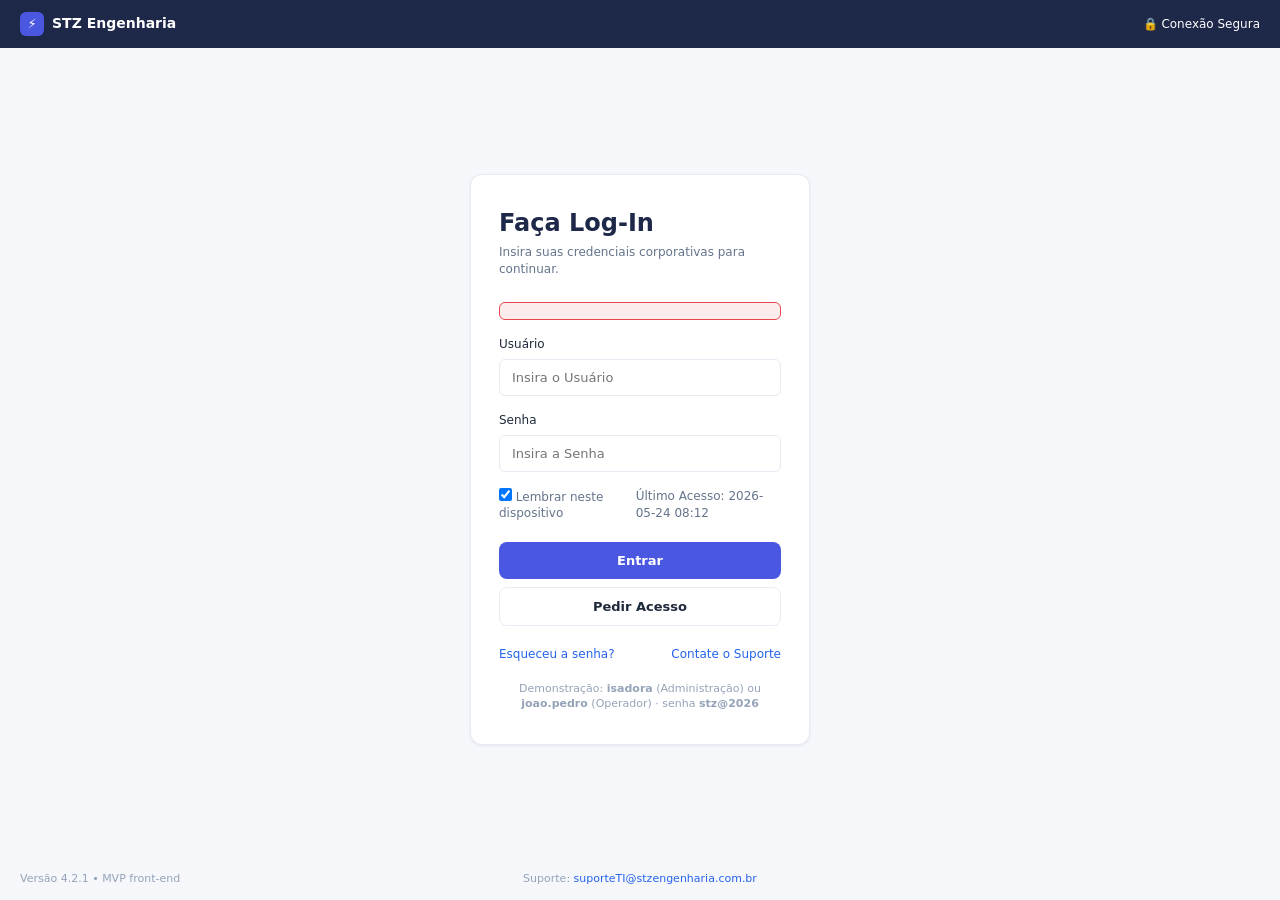
==== estoque.html @ e4247a16 "Adding all files from STZ_Frontend, the first MVP" ====
<!DOCTYPE html>
<html lang="pt-BR">
<head>
<meta charset="utf-8">
<meta name="viewport" content="width=device-width, initial-scale=1">
<title>Estoque — STZ Engenharia</title>
<link rel="stylesheet" href="css/tokens.css">
<link rel="stylesheet" href="css/base.css">
<link rel="stylesheet" href="css/components.css">
</head>
<body>
<div id="topbar"></div>
<div class="shell">
  <aside id="sidebar"></aside>
  <main class="workspace">
    <div class="page-head">
      <h1 class="page-title">Painel de Gestão e Monitoramento de Estoque</h1>
      <span class="pill pill-on">Monitoramento OP Ativo</span>
    </div>

    <div class="filtros">
      <label>Período:
        <select class="select"><option>Último Mês</option><option>Últimos 7 dias</option></select>
      </label>
      <label>Filtro:
        <select class="select"><option>Todo o Almoxarifado</option><option>Matéria-prima</option><option>Consumíveis</option></select>
      </label>
    </div>

    <div class="stack">
      <section class="card">
        <div class="card-header">KPIs Principais: Indicadores de Fluxo e Necessidade</div>
        <div class="card-body">
          <div class="grid-3">
            <div class="kpi">
              <div class="label">Baixas Automáticas por OP</div>
              <div class="stat" id="e-baixas">—</div>
            </div>
            <div class="kpi">
              <div class="label">Uso de Insumos Críticos</div>
              <div class="stat" id="e-criticos">—</div>
            </div>
            <div class="kpi">
              <div class="label">Cálculo de Reposição Necessária</div>
              <div class="stat" id="e-alertas">—</div>
            </div>
          </div>
        </div>
      </section>

      <div class="grid-2">
        <section class="card">
          <div class="card-header">Fluxo de Consumo de Insumos vs OPs</div>
          <div class="card-body"><div class="barras" id="barras"></div></div>
        </section>
        <section class="card">
          <div class="card-header">Itens Abaixo do Estoque Mínimo</div>
          <div class="card-body">
            <p class="nota">Saldo mínimo atingido: o sistema notifica a gerência para que a reposição seja tratada
            pelo setor de compras no sistema atual (Gestão Click). Não há módulo de compras neste sistema (RF06).</p>
            <div id="lista-alertas" style="margin-top:12px"></div>
          </div>
        </section>
      </div>

      <section class="card">
        <div class="card-header">Posição de Estoque <span class="acao">Baixa automática por OP</span></div>
        <div class="card-body" id="tabela-itens"></div>
      </section>

      <p class="nota">As baixas de material são realizadas automaticamente a partir dos apontamentos da Ordem de
      Produção, mantendo saldo por item e por lote (RF06). A rastreabilidade registra código do item, lote e
      quantidade consumida (RF03).</p>
    </div>
  </main>
</div>

<script src="js/data.js"></script>
<script src="js/logica.js"></script>
<script src="js/app.js"></script>
<script>
  STZ.boot('estoque', 'estoque');
  /* lista de alertas: itens abaixo do mínimo (alimentada após o render da tabela) */
  (function () {
    const abaixo = STZ_DATA.estoqueItens.filter(i => i.saldo < i.min);
    document.getElementById('lista-alertas').innerHTML = abaixo.map(i =>
      '<div class="chip-maq"><span>' + i.codigo + ' — ' + i.desc +
      '<br><span class="det">saldo ' + i.saldo + ' · mínimo ' + i.min + '</span></span>' +
      '<span class="pill pill-warn">Repor</span></div>').join('') ||
      '<p class="vazio">Nenhum item abaixo do mínimo.</p>';
  })();
</script>
</body>
</html>
---- css/tokens.css ----
/* Copia literal do bloco :root de STZ_style.md — nao alterar valores. */
:root {
  /* Colors */
  --color-canvas: #f5f7fb;
  --color-white: #ffffff;
  --color-ink: #1e2849;
  --color-midnight: #10162e;
  --color-steel: #e7ebf3;
  --color-slate: #64748b;
  --color-graphite: #1e293b;
  --color-mist: #94a3b8;
  --color-indigo: #4a57e0;
  --color-link: #2563eb;
  --color-emerald: #22b573;
  --color-alert-red: #e5484d;
  --color-amber: #f59e0b;
  --color-periwinkle: #7c8cff;
  --color-teal: #14b8c4;

  /* Typography — Font Family */
  --font-inter: 'Inter', ui-sans-serif, system-ui, -apple-system, BlinkMacSystemFont, "Segoe UI", Roboto, sans-serif;

  /* Typography — Scale */
  --text-eyebrow: 11px;
  --leading-eyebrow: 1.2;
  --tracking-eyebrow: 0.06em;
  --text-label: 12px;
  --leading-label: 1.3;
  --text-body: 13px;
  --leading-body: 1.4;
  --text-body-strong: 13px;
  --leading-body-strong: 1.4;
  --text-card-title: 14px;
  --leading-card-title: 1.2;
  --tracking-card-title: 0.06em;
  --text-page-title: 18px;
  --leading-page-title: 1.2;
  --text-stat: 28px;
  --leading-stat: 1.1;
  --text-stat-xl: 32px;
  --leading-stat-xl: 1.1;

  /* Typography — Weights */
  --font-weight-regular: 400;
  --font-weight-medium: 500;
  --font-weight-semibold: 600;
  --font-weight-bold: 700;

  /* Spacing */
  --spacing-4: 4px;
  --spacing-8: 8px;
  --spacing-12: 12px;
  --spacing-16: 16px;
  --spacing-20: 20px;
  --spacing-24: 24px;
  --spacing-32: 32px;
  --spacing-40: 40px;
  --spacing-48: 48px;

  /* Layout */
  --sidebar-width: 220px;
  --topbar-height: 56px;
  --card-gap: 16px;
  --card-padding: 16px;
  --element-gap: 8px;

  /* Border Radius */
  --radius-inputs: 6px;
  --radius-buttons: 8px;
  --radius-menu-items: 8px;
  --radius-cards: 12px;
  --radius-card-headers: 12px 12px 0 0;
  --radius-pills: 9999px;
  --radius-avatars: 9999px;

  /* Shadows */
  --shadow-card: 0 1px 3px rgb(16 24 40 / 0.08);
  --shadow-raised: 0 4px 12px rgb(16 24 40 / 0.12);

  /* Surfaces */
  --surface-canvas: #f5f7fb;
  --surface-card-white: #ffffff;
  --surface-ink-panel: #1e2849;
  --surface-midnight: #10162e;
}
---- css/base.css ----
/* Reset e shell ------------------------------------------------------- */
* { box-sizing: border-box; margin: 0; padding: 0; }

body {
  font-family: var(--font-inter);
  font-size: var(--text-body);
  line-height: var(--leading-body);
  color: var(--color-graphite);
  background: var(--color-canvas);
}

a { color: var(--color-link); text-decoration: none; }
a:hover { text-decoration: underline; }
button { font-family: inherit; cursor: pointer; border: none; background: none; color: inherit; }
input, select { font-family: inherit; }
h1, h2, h3 { color: var(--color-ink); }

.topbar {
  height: var(--topbar-height);
  background: var(--color-white);
  border-bottom: 1px solid var(--color-steel);
  display: flex;
  align-items: center;
  gap: var(--spacing-16);
  padding: 0 var(--spacing-16);
  position: sticky;
  top: 0;
  z-index: 10;
}

.brand { display: flex; align-items: center; gap: 8px; font-size: 14px; font-weight: 700; color: var(--color-ink); }
.brand-mark {
  width: 24px; height: 24px; border-radius: 6px;
  background: var(--color-indigo); color: #fff;
  display: grid; place-items: center; font-size: 13px;
}

.topbar-right { margin-left: auto; display: flex; align-items: center; gap: var(--spacing-12); }
.usuario-chip { display: flex; align-items: center; gap: 8px; font-size: var(--text-label); font-weight: 500; color: var(--color-graphite); }
.avatar {
  width: 28px; height: 28px; border-radius: var(--radius-avatars);
  background: var(--color-ink); color: #fff;
  display: grid; place-items: center; font-size: 11px; font-weight: 600;
}

.shell { display: flex; min-height: calc(100vh - var(--topbar-height)); }

.sidebar {
  width: var(--sidebar-width);
  flex-shrink: 0;
  background: var(--color-white);
  border-right: 1px solid var(--color-steel);
  padding: var(--spacing-16) var(--spacing-12);
}

.sidebar .eyebrow {
  font-size: var(--text-eyebrow);
  font-weight: 600;
  letter-spacing: var(--tracking-eyebrow);
  text-transform: uppercase;
  color: var(--color-mist);
  margin-bottom: var(--spacing-8);
  padding: 0 12px;
}

.nav-item {
  display: flex; align-items: center; gap: 10px;
  padding: 8px 12px;
  border-radius: var(--radius-menu-items);
  font-size: 13px; font-weight: 500;
  color: var(--color-slate);
  margin-bottom: 4px;
}
.nav-item:hover { background: var(--color-canvas); color: var(--color-ink); text-decoration: none; }
.nav-item.ativo { background: var(--color-canvas); color: var(--color-ink); }
.nav-item svg { flex-shrink: 0; }

.workspace { flex: 1; min-width: 0; padding: var(--spacing-20) var(--spacing-24) var(--spacing-48); }

.page-head { display: flex; align-items: center; gap: 12px; margin-bottom: var(--spacing-16); flex-wrap: wrap; }
.page-title { font-size: var(--text-page-title); line-height: var(--leading-page-title); font-weight: 700; }

.stack > * + * { margin-top: var(--card-gap); }

.filtros { display: flex; align-items: center; gap: var(--spacing-16); margin-bottom: var(--spacing-16); flex-wrap: wrap; }
.filtros label { display: flex; align-items: center; gap: 8px; font-size: var(--text-label); font-weight: 500; color: var(--color-graphite); }

.grid-2 { display: grid; grid-template-columns: repeat(2, 1fr); gap: var(--card-gap); }
.grid-3 { display: grid; grid-template-columns: repeat(3, 1fr); gap: var(--card-gap); }
.grid-4 { display: grid; grid-template-columns: repeat(4, 1fr); gap: var(--card-gap); }

.nota { font-size: var(--text-label); color: var(--color-slate); }
.vazio { font-size: var(--text-label); color: var(--color-slate); padding: var(--spacing-16) 0; text-align: center; }

@media (max-width: 1100px) { .grid-4 { grid-template-columns: repeat(2, 1fr); } .grid-3 { grid-template-columns: repeat(2, 1fr); } }
@media (max-width: 900px) {
  .sidebar { display: none; }
  .grid-2, .grid-3, .grid-4 { grid-template-columns: 1fr; }
}
---- css/components.css ----
/* Card + header invertido (assinatura visual) ------------------------- */
.card {
  background: var(--color-white);
  border: 1px solid var(--color-steel);
  border-radius: var(--radius-cards);
  box-shadow: var(--shadow-card);
  overflow: hidden;
}
.card-header {
  background: var(--color-ink);
  color: var(--color-white);
  padding: 10px var(--spacing-16);
  border-radius: var(--radius-card-headers);
  font-size: var(--text-card-title);
  line-height: var(--leading-card-title);
  font-weight: 700;
  text-transform: uppercase;
  letter-spacing: var(--tracking-card-title);
  display: flex;
  justify-content: space-between;
  align-items: center;
  gap: 12px;
}
.card-header .acao {
  font-size: var(--text-label);
  font-weight: 500;
  letter-spacing: 0;
  text-transform: none;
  color: var(--color-periwinkle);
}
.card-body { padding: var(--card-padding); }

/* KPI stat card -------------------------------------------------------- */
.kpi {
  background: var(--color-white);
  border: 1px solid var(--color-steel);
  border-radius: var(--radius-cards);
  box-shadow: var(--shadow-card);
  padding: var(--spacing-16);
  text-align: center;
}
.kpi .label { font-size: var(--text-label); font-weight: 500; color: var(--color-slate); }
.kpi .stat {
  font-size: var(--text-stat);
  line-height: var(--leading-stat);
  font-weight: 700;
  color: var(--color-graphite);
  font-feature-settings: "tnum";
  margin-top: 4px;
}
.kpi .stat.pos { color: var(--color-emerald); }
.kpi .stat.neg { color: var(--color-alert-red); }
.kpi .bar { height: 4px; background: var(--color-steel); border-radius: var(--radius-pills); margin-top: 8px; overflow: hidden; }
.kpi .bar i { display: block; height: 100%; background: var(--color-emerald); }

/* Pills de status ------------------------------------------------------ */
.pill {
  display: inline-flex; align-items: center; gap: 6px;
  border-radius: var(--radius-pills);
  padding: 4px 10px;
  font-size: var(--text-eyebrow);
  font-weight: 600;
}
.pill-on { background: var(--color-emerald); color: #fff; }
.pill-warn { background: var(--color-amber); color: #fff; }
.pill-off { background: var(--color-canvas); border: 1px solid var(--color-steel); color: var(--color-slate); }

/* Botões --------------------------------------------------------------- */
.btn {
  display: inline-flex; align-items: center; justify-content: center; gap: 6px;
  border-radius: var(--radius-buttons);
  padding: 8px 16px;
  font-size: var(--text-body);
  font-weight: 600;
}
.btn-primary { background: var(--color-indigo); color: #fff; }
.btn-outline { background: #fff; border: 1px solid var(--color-steel); color: var(--color-graphite); }
.btn-outline:hover { border-color: var(--color-graphite); }
.btn-success { background: var(--color-emerald); color: #fff; }
.btn-danger { background: var(--color-alert-red); color: #fff; }
.btn:disabled { opacity: 0.45; cursor: not-allowed; }

/* Banner critico (so para condicao que para o fluxo) ------------------- */
.banner-critico {
  display: flex; align-items: center; gap: 12px; flex-wrap: wrap;
  background: linear-gradient(90deg, var(--color-amber), var(--color-alert-red));
  color: var(--color-white);
  border-radius: var(--radius-cards);
  padding: 12px 16px;
}
.banner-critico .eyebrow { font-size: var(--text-label); font-weight: 700; text-transform: uppercase; letter-spacing: var(--tracking-eyebrow); display: block; }
.banner-critico .texto { font-size: var(--text-label); font-weight: 400; }
.banner-critico .btn-outline { margin-left: auto; }

/* Tabela --------------------------------------------------------------- */
.tabela { width: 100%; border-collapse: collapse; }
.tabela th {
  font-size: var(--text-eyebrow);
  font-weight: 500;
  text-transform: uppercase;
  color: var(--color-slate);
  text-align: left;
  padding: 8px 12px;
}
.tabela td { font-size: var(--text-label); padding: 10px 12px; border-top: 1px solid var(--color-steel); }
.tabela .num { text-align: right; font-variant-numeric: tabular-nums; }

/* Toggle de permissao -------------------------------------------------- */
.toggle-row {
  display: flex; align-items: center; justify-content: space-between; gap: 12px;
  background: var(--color-white);
  border: 1px solid var(--color-steel);
  border-radius: var(--radius-pills);
  padding: 8px 12px;
  font-size: var(--text-label);
  margin-bottom: 8px;
}
.switch {
  width: 32px; height: 18px; flex-shrink: 0;
  border-radius: var(--radius-pills);
  background: var(--color-steel);
  position: relative;
  transition: background 0.15s;
}
.switch::after {
  content: ""; position: absolute; top: 2px; left: 2px;
  width: 14px; height: 14px; border-radius: 50%;
  background: #fff;
  transition: left 0.15s;
}
.switch.on { background: var(--color-indigo); }
.switch.on::after { left: 16px; }

/* Select ---------------------------------------------------------------- */
.select {
  background: #fff;
  border: 1px solid var(--color-steel);
  border-radius: var(--radius-inputs);
  font-size: var(--text-label);
  font-weight: 500;
  color: var(--color-graphite);
  padding: 8px 12px;
}

/* Campos de formulario -------------------------------------------------- */
.campo { display: block; margin-bottom: var(--spacing-16); }
.campo span { display: block; font-size: var(--text-label); font-weight: 500; color: var(--color-graphite); margin-bottom: 6px; }
.campo input {
  width: 100%;
  border: 1px solid var(--color-steel);
  border-radius: var(--radius-inputs);
  padding: 10px 12px;
  font-size: var(--text-body);
  background: var(--color-white);
}
.campo input:focus { outline: 2px solid var(--color-indigo); outline-offset: 1px; }

/* Sticky footer --------------------------------------------------------- */
.sticky-footer {
  position: sticky; bottom: 0; z-index: 5;
  background: var(--color-white);
  border-top: 1px solid var(--color-steel);
  box-shadow: var(--shadow-raised);
  display: flex; align-items: center; gap: 12px;
  padding: 12px var(--spacing-16);
  margin: var(--spacing-24) calc(-1 * var(--spacing-24)) calc(-1 * var(--spacing-48));
}
.sticky-footer .dica { flex: 1; font-size: var(--text-label); color: var(--color-slate); }

/* Barras (grafico de barras CSS) --------------------------------------- */
.barras { display: flex; align-items: flex-end; gap: 10px; height: 150px; }
.barras .col { flex: 1; display: flex; flex-direction: column; align-items: center; gap: 4px; height: 100%; justify-content: flex-end; }
.barras .barra { width: 100%; background: var(--color-periwinkle); border-radius: 4px 4px 0 0; min-height: 2px; }
.barras .barra.amber { background: var(--color-amber); }
.barras .rot { font-size: 10px; color: var(--color-mist); white-space: nowrap; }

/* Grafico de linha ------------------------------------------------------ */
.chart svg { display: block; width: 100%; height: auto; }

/* Donut ----------------------------------------------------------------- */
.donut { width: 150px; height: 150px; border-radius: 50%; flex-shrink: 0; }
.legenda { list-style: none; font-size: var(--text-label); display: grid; gap: 6px; }
.legenda li { display: flex; align-items: center; gap: 8px; }
.legenda .quad { width: 10px; height: 10px; border-radius: 3px; }

/* Equipe / maquinas ----------------------------------------------------- */
.linha-pessoa { display: flex; align-items: center; gap: 12px; padding: 8px 0; }
.linha-pessoa .nome { font-size: var(--text-body-strong); font-weight: 600; min-width: 140px; }
.progresso { flex: 1; height: 8px; background: var(--color-steel); border-radius: var(--radius-pills); overflow: hidden; }
.progresso i { display: block; height: 100%; background: var(--color-periwinkle); }
.chip-maq {
  display: flex; align-items: center; justify-content: space-between; gap: 12px;
  border: 1px solid var(--color-steel);
  border-radius: var(--radius-menu-items);
  padding: 10px 12px;
  font-size: var(--text-body);
  margin-bottom: 8px;
}
.chip-maq .det { font-size: var(--text-label); color: var(--color-slate); }

/* Toast ----------------------------------------------------------------- */
.toast {
  position: fixed; left: 50%; bottom: 24px; transform: translateX(-50%);
  background: var(--color-ink); color: #fff;
  border-radius: var(--radius-buttons);
  padding: 10px 16px;
  font-size: var(--text-body);
  box-shadow: var(--shadow-raised);
  z-index: 100;
  opacity: 0;
  transition: opacity 0.2s;
  pointer-events: none;
  max-width: 90vw;
}
.toast.show { opacity: 1; }
.toast.ok { background: var(--color-emerald); }
.toast.erro { background: var(--color-alert-red); }
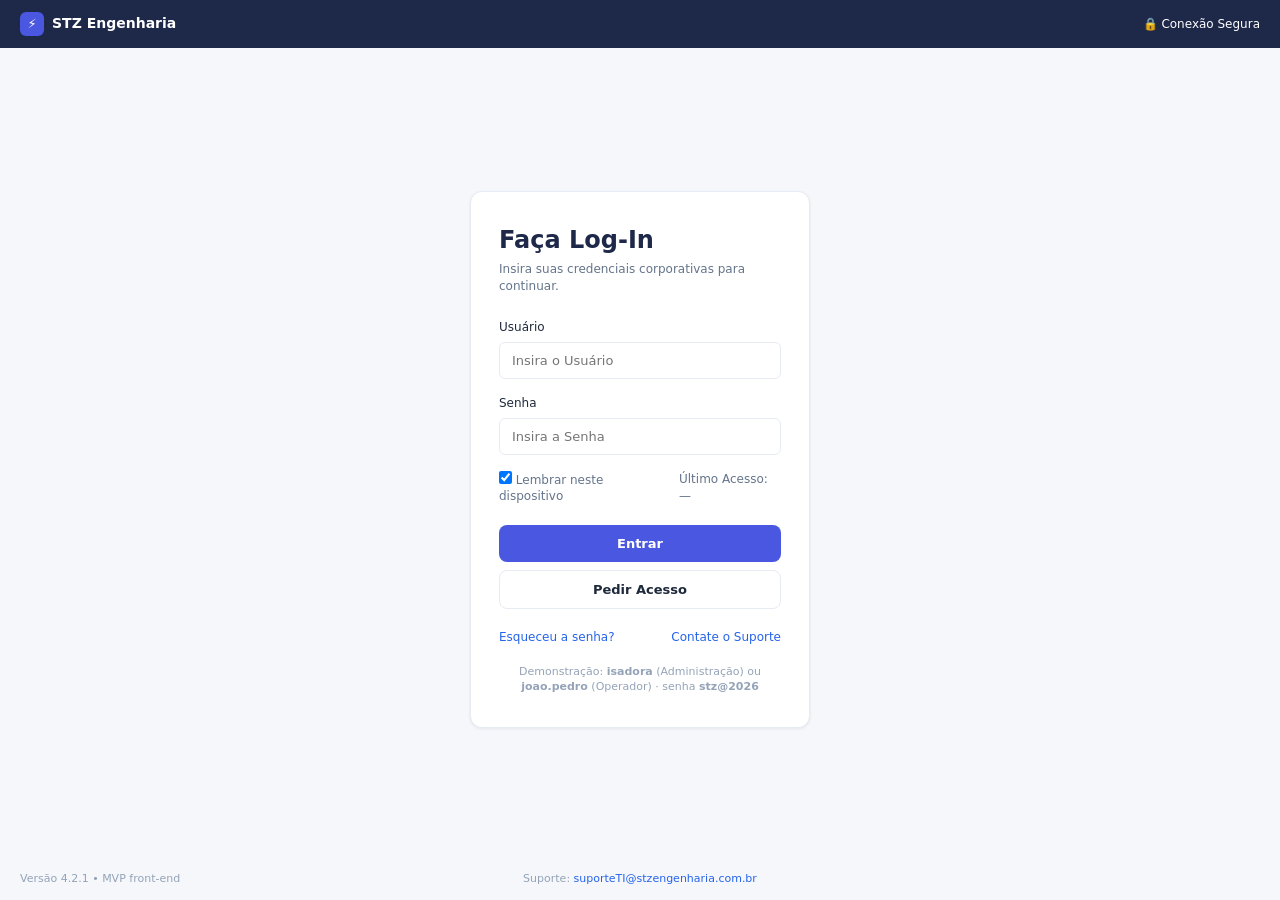
==== commit 285e06cc: "Refatoração e correção do frontend estático" ====
--- a/estoque.html
+++ b/estoque.html
@@ -33,12 +33,13 @@
         <div class="card-body">
           <div class="grid-3">
             <div class="kpi">
-              <div class="label">Baixas Automáticas por OP</div>
+              <div class="label">Baixas Automáticas por OP (mês)</div>
               <div class="stat" id="e-baixas">—</div>
             </div>
             <div class="kpi">
               <div class="label">Uso de Insumos Críticos</div>
               <div class="stat" id="e-criticos">—</div>
+              <span class="pill pill-on" id="e-criticos-pill" style="margin-top:6px">Seguro</span>
             </div>
             <div class="kpi">
               <div class="label">Cálculo de Reposição Necessária</div>
@@ -68,6 +69,11 @@
         <div class="card-body" id="tabela-itens"></div>
       </section>
 
+      <section class="card">
+        <div class="card-header">Histórico de Movimentações <span class="acao">últimas 6 · RF03</span></div>
+        <div class="card-body" id="historico"></div>
+      </section>
+
       <p class="nota">As baixas de material são realizadas automaticamente a partir dos apontamentos da Ordem de
       Produção, mantendo saldo por item e por lote (RF06). A rastreabilidade registra código do item, lote e
       quantidade consumida (RF03).</p>
@@ -78,17 +84,6 @@
 <script src="js/data.js"></script>
 <script src="js/logica.js"></script>
 <script src="js/app.js"></script>
-<script>
-  STZ.boot('estoque', 'estoque');
-  /* lista de alertas: itens abaixo do mínimo (alimentada após o render da tabela) */
-  (function () {
-    const abaixo = STZ_DATA.estoqueItens.filter(i => i.saldo < i.min);
-    document.getElementById('lista-alertas').innerHTML = abaixo.map(i =>
-      '<div class="chip-maq"><span>' + i.codigo + ' — ' + i.desc +
-      '<br><span class="det">saldo ' + i.saldo + ' · mínimo ' + i.min + '</span></span>' +
-      '<span class="pill pill-warn">Repor</span></div>').join('') ||
-      '<p class="vazio">Nenhum item abaixo do mínimo.</p>';
-  })();
-</script>
+<script>STZ.boot('estoque', 'estoque');</script>
 </body>
 </html>
--- a/css/base.css
+++ b/css/base.css
@@ -1,5 +1,8 @@
 /* Reset e shell ------------------------------------------------------- */
 * { box-sizing: border-box; margin: 0; padding: 0; }
+
+/* força o atributo [hidden] sobre qualquer display autoral (banner crítico, aviso etc.) */
+[hidden] { display: none !important; }
 
 body {
   font-family: var(--font-inter);
@@ -92,8 +95,19 @@
 .nota { font-size: var(--text-label); color: var(--color-slate); }
 .vazio { font-size: var(--text-label); color: var(--color-slate); padding: var(--spacing-16) 0; text-align: center; }
 
+/* hamburguer do menu gaveta (Etapa 4): oculto no desktop, visível ≤900px.
+   ANTES do @media — mesma especificidade, a ordem decide quem vence. */
+.btn-menu { display: none; background: none; border: 0; padding: 6px; margin-left: -6px; cursor: pointer; color: var(--color-ink); }
+
 @media (max-width: 1100px) { .grid-4 { grid-template-columns: repeat(2, 1fr); } .grid-3 { grid-template-columns: repeat(2, 1fr); } }
 @media (max-width: 900px) {
-  .sidebar { display: none; }
   .grid-2, .grid-3, .grid-4 { grid-template-columns: 1fr; }
+  /* Menu mobile (Etapa 4): sidebar vira gaveta; hamburguer no topbar abre/fecha */
+  .sidebar {
+    position: fixed; top: var(--topbar-height); left: 0; bottom: 0; z-index: 40;
+    transform: translateX(-100%); transition: transform 0.2s ease;
+  }
+  .sidebar.aberta { transform: none; box-shadow: var(--shadow-card); }
+  .btn-menu { display: inline-flex; }
 }
+.backdrop { position: fixed; inset: var(--topbar-height) 0 0 0; z-index: 30; background: rgba(2, 6, 23, 0.45); border: 0; padding: 0; }
--- a/css/components.css
+++ b/css/components.css
@@ -102,6 +102,9 @@
   text-align: left;
   padding: 8px 12px;
 }
+/* tabelas grandes rolam dentro do card em telas estreitas (Etapa 4 — RNF08) */
+.card-body { overflow-x: auto; }
+
 .tabela td { font-size: var(--text-label); padding: 10px 12px; border-top: 1px solid var(--color-steel); }
 .tabela .num { text-align: right; font-variant-numeric: tabular-nums; }
 
@@ -115,6 +118,8 @@
   font-size: var(--text-label);
   margin-bottom: 8px;
 }
+/* linha inteira clicável nas permissões (Etapa 4 — alvo de toque maior) */
+#modulos .toggle-row { cursor: pointer; }
 .switch {
   width: 32px; height: 18px; flex-shrink: 0;
   border-radius: var(--radius-pills);
@@ -178,7 +183,9 @@
 .chart svg { display: block; width: 100%; height: auto; }
 
 /* Donut ----------------------------------------------------------------- */
-.donut { width: 150px; height: 150px; border-radius: 50%; flex-shrink: 0; }
+.donut { width: 150px; height: 150px; border-radius: 50%; flex-shrink: 0; position: relative; }
+/* furo central (Etapa 4): o guia pede donut, não pizza */
+.donut::after { content: ''; position: absolute; inset: 22%; border-radius: 50%; background: var(--color-white); }
 .legenda { list-style: none; font-size: var(--text-label); display: grid; gap: 6px; }
 .legenda li { display: flex; align-items: center; gap: 8px; }
 .legenda .quad { width: 10px; height: 10px; border-radius: 3px; }
